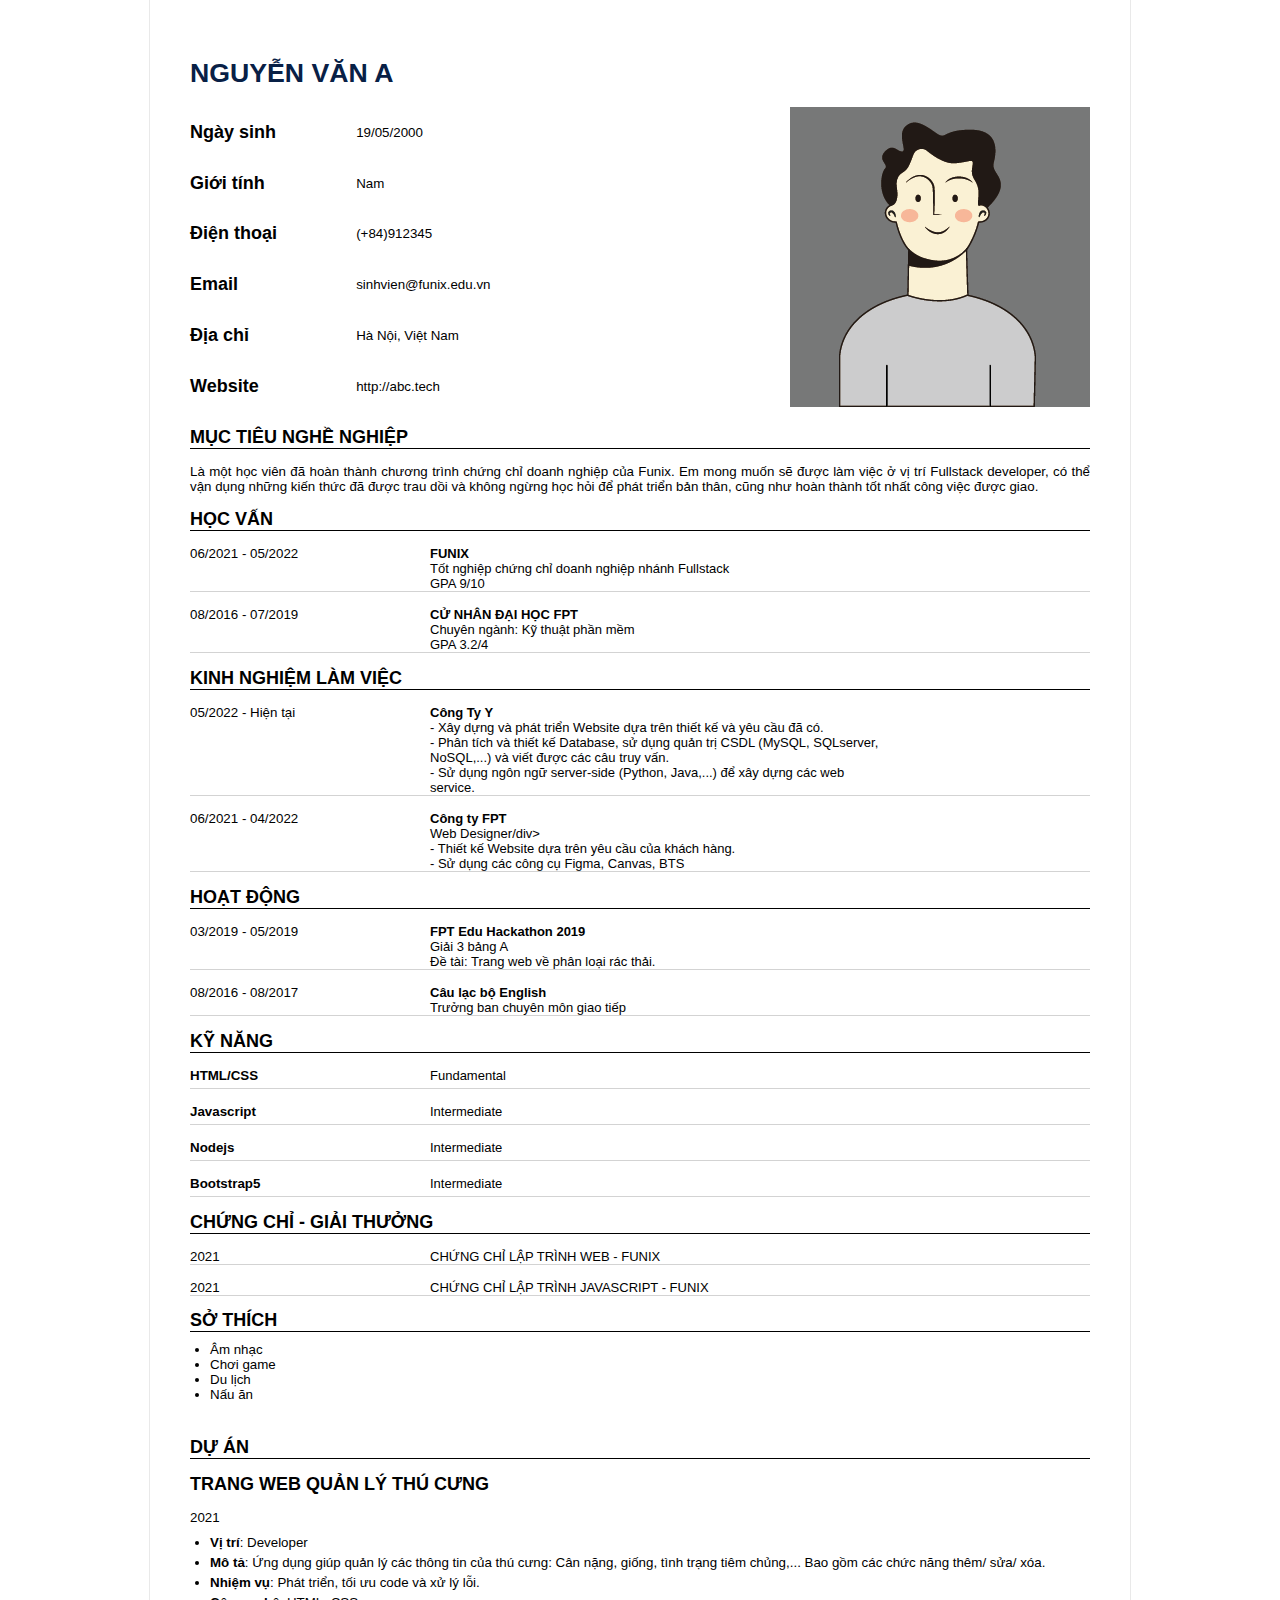
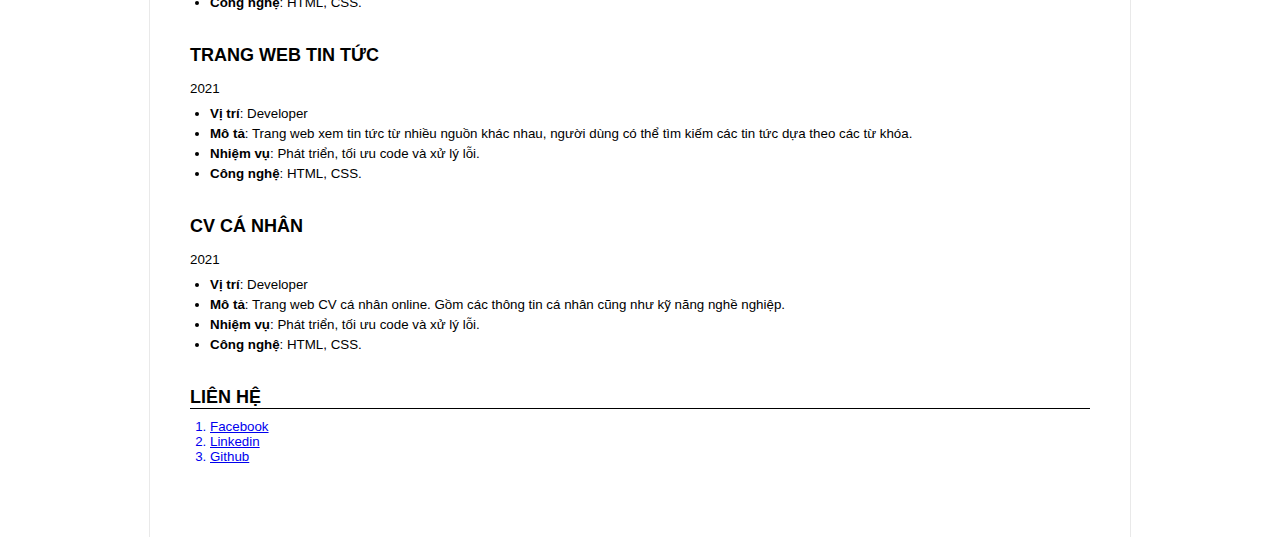
==== index.html @ 8b83e61c "Web 2022 2.1" ====
<!DOCTYPE html>
<html lang="en">
  <head>
    <meta charset="utf-8" />
    <title>Assignment 01</title>
    <meta name="robots" content="noindex" />

    <link rel="stylesheet" href="./css/styles.css" />
  </head>

  <body>
    <div class="cv-document">
      <div class="cv-page">
        <div class="section" id="info">
          <h1 class="section-name">NGUYỄN VĂN A</h1>
        </div>
        <div class="personal_info">
          <div class="detail_inf">
            <div class="section" id="birthday">
              <h2 class="section-title">Ngày sinh</h2>
              <div class="section-content">19/05/2000</div>
            </div>

            <div class="section" id="gender">
              <h2 class="section-title">Giới tính</h2>
              <div class="section-content">Nam</div>
            </div>

            <div class="section" id="phoneNumber">
              <h2 class="section-title">Điện thoại</h2>
              <div class="section-content">(+84)912345</div>
            </div>

            <div class="section" id="Email">
              <h2 class="section-title">Email</h2>
              <div class="section-content">sinhvien@funix.edu.vn</div>
            </div>

            <div class="section" id="address">
              <h2 class="section-title">Địa chỉ</h2>
              <div class="section-content">Hà Nội, Việt Nam</div>
            </div>

            <div class="section" id="certificate">
              <h2 class="section-title">Website</h2>
              <div class="section-content">http://abc.tech</div>
            </div>
          </div>

          <div class="image_cv">
            <img src="./images/default-avatar.png" alt="avatar" />
          </div>
        </div>
        <div class="section" id="hobby">
          <h2 class="section-title" id="focus">MỤC TIÊU NGHỀ NGHIỆP</h2>
          <div class="section-content" id="section-content">
            Là một học viên đã hoàn thành chương trình chứng chỉ doanh nghiệp
            của Funix. Em mong muốn sẽ được làm việc ở vị trí Fullstack
            developer, có thể vận dụng những kiến thức đã được trau dồi và không
            ngừng học hỏi để phát triển bản thân, cũng như hoàn thành tốt nhất
            công việc được giao.
          </div>
        </div>

        <div class="section">
          <h2 class="section-title" id="focus">HỌC VẤN</h2>
          <div class="section-1">
            <div class="section-year">06/2021 - 05/2022</div>
            <div class="section-title">
              <h3 class="section-cont">FUNIX</h3>
              <div class="section-cont">
                Tốt nghiệp chứng chỉ doanh nghiệp nhánh Fullstack
              </div>
              <div class="section-cont">GPA 9/10</div>
            </div>
          </div>
          <div class="section-2">
            <div class="section-year">08/2016 - 07/2019</div>
            <div class="section-title">
              <h3 class="section-cont">CỬ NHÂN ĐẠI HỌC FPT</h3>
              <div class="section-cont">Chuyên ngành: Kỹ thuật phần mềm</div>
              <div class="section-cont">GPA 3.2/4</div>
            </div>
          </div>
        </div>
        <div class="section" id="experience">
          <h2 class="section-title" id="focus">KINH NGHIỆM LÀM VIỆC</h2>
          <div class="section-1">
            <div class="section-year">05/2022 - Hiện tại</div>
            <div class="section-title">
              <h3 class="section-cont">Công Ty Y</h3>
              <div class="section-cont">
                - Xây dựng và phát triển Website dựa trên thiết kế và yêu cầu đã
                có.
              </div>
              <div class="section-cont">
                - Phân tích và thiết kế Database, sử dụng quản trị CSDL (MySQL,
                SQLserver, NoSQL,...) và viết được các câu truy vấn.
              </div>
              <div class="section-cont">
                - Sử dụng ngôn ngữ server-side (Python, Java,...) để xây dựng
                các web service.
              </div>
            </div>
          </div>
          <div class="section-2">
            <div class="section-year">06/2021 - 04/2022</div>
            <div class="section-title">
              <h3 class="section-cont">Công ty FPT</h3>
              <div class="section-cont">Web Designer/div>
              <div class="section-cont">- Thiết kế Website dựa trên yêu cầu của khách hàng.</div>
              <div class="section-cont">- Sử dụng các công cụ Figma, Canvas, BTS</div>
            </div>
          </div>
        </div>

        <div class="section3" id="hobby">
          <h2 class="section-title" id="focus">HOẠT ĐỘNG</h2>
          <div class="section-4">
            <div class="section-year">03/2019 - 05/2019</div>
            <div class="section-title">
              <h3 class="section-cont">FPT Edu Hackathon 2019</h3>
              <div class="section-cont">
                Giải 3 bảng A
              </div>
              <div class="section-cont">Đề tài: Trang web về phân loại rác thải.</div>
            </div>
          </div>
          <div class="section-5">
            <div class="section-year">08/2016 - 08/2017</div>
            <div class="section-title">
              <h3 class="section-cont">Câu lạc bộ English</h3>
              <div class="section-cont">Trưởng ban chuyên môn giao tiếp </div>
            </div>
          </div>
        </div>

        <div class="section3" id="skill">
          <h2 class="section-title" id="focus">KỸ NĂNG</h2>
          <div class="section-4">
            <div class="section-year" id="section-skill">HTML/CSS</div>
            <div class="section-title">
              <div class="section-cont">Fundamental</div>
            </div>
          </div>
          <div class="section-5">
            <div class="section-year" id="section-skill">Javascript</div>
            <div class="section-title">
              <div class="section-cont">Intermediate</div>
            </div>
          </div>
          <div class="section-5">
            <div class="section-year" id="section-skill">Nodejs</div>
            <div class="section-title">
              <div class="section-cont">Intermediate</div>
            </div>
          </div>
          <div class="section-5">
            <div class="section-year" id="section-skill">Bootstrap5</div>
            <div class="section-title">
              <div class="section-cont">Intermediate</div>
            </div>
          </div>
        </div>

        <div class="section3" id="certificate-1">
          <h2 class="section-title" id="focus">CHỨNG CHỈ - GIẢI THƯỞNG</h2>
          <div class="section-4">
            <div class="section-year" >2021</div>
            <div class="section-title">
              <div class="section-cont" id="section-certificate">Chứng chỉ lập trình Web - Funix</div>
            </div>
          </div>
          <div class="section-5">
            <div class="section-year" >2021</div>
            <div class="section-title">
              <div class="section-cont" id="section-certificate">Chứng chỉ lập trình Javascript - Funix</div>
            </div>
          </div>
        </div>

        <div class="section3" id="hobby">
          <h2 class="section-title" id="focus">SỞ THÍCH</h2>
          <div class="section-content">
            <ul class="list">
              <li class="music">Âm nhạc</li>
              <li class="game">Chơi game</li>
              <li class="tour">Du lịch</li>
              <li class="cook">Nấu ăn</li>
            </ul>
          </div>
        </div>

        <div class="section3" id="project">
          <h2 class="section-title" id="focus">DỰ ÁN</h2>
          <div class="section-content"></div>
        </div>

        <div class="section3" id="contact">
          <h2 class="section-title">TRANG WEB QUẢN LÝ THÚ CƯNG</h2>
          <div class="section-content" id="contact-year">2021</div>
          <div class="section-content">
            <ul class="list">
              <li class="list-content"><b>Vị trí</b>: Developer</li>
              <li class="list-content"><b>Mô tả</b>: Ứng dụng giúp quản lý các thông tin của thú cưng: Cân nặng, giống, tình trạng tiêm chủng,... Bao gồm các chức năng thêm/ sửa/ xóa.</li>
              <li class="list-content"><b>Nhiệm vụ</b>: Phát triển, tối ưu code và xử lý lỗi.</li>
              <li class="list-content"><b>Công nghệ</b>: HTML, CSS.</li>
            </ul>
          </div>
        </div>

        <div class="section3" id="contact">
          <h2 class="section-title">TRANG WEB TIN TỨC</h2>
          <div class="section-content" id="contact-year">2021</div>
          <div class="section-content">
            <ul class="list">
              <li class="list-content"><b>Vị trí</b>: Developer</li>
              <li class="list-content"><b>Mô tả</b>: Trang web xem tin tức từ nhiều nguồn khác nhau, người dùng có thể tìm kiếm các tin tức dựa theo các từ khóa.</li>
              <li class="list-content"><b>Nhiệm vụ</b>: Phát triển, tối ưu code và xử lý lỗi.</li>
              <li class="list-content"><b>Công nghệ</b>: HTML, CSS.</li>
            </ul>
          </div>
        </div>

        <div class="section3" id="contact">
          <h2 class="section-title">CV CÁ NHÂN</h2>
          <div class="section-content" id="contact-year">2021</div>
          <div class="section-content">
            <ul class="list">
              <li class="list-content"><b>Vị trí</b>: Developer</li>
              <li class="list-content"><b>Mô tả</b>: Trang web CV cá nhân online. Gồm các thông tin cá nhân cũng như kỹ năng nghề nghiệp.</li>
              <li class="list-content"><b>Nhiệm vụ</b>: Phát triển, tối ưu code và xử lý lỗi.</li>
              <li class="list-content"><b>Công nghệ</b>: HTML, CSS.</li>
            </ul>
          </div>
        </div>

        <div class="section3" id="contact">
          <h2 class="section-title" id="focus">LIÊN HỆ</h2>
          <div class="section-content">
            <ol class="social">
              <a href="#"><li class="face">Facebook</li></a>
              <a href="#"><li class="linkin">Linkedin</li></a>
              <a href="#"><li class="git">Github</li></a>
            </ol>
          </div>
        </div>
      </div>
    </div>
  </body>
</html>
---- css/styles.css ----
body {
  margin: 0px;
}

.cv-document {
  box-sizing: border-box;
  border: none;
  outline: 0;
  font-weight: inherit;
  font-style: inherit;
  vertical-align: baseline;
  text-decoration: none;
  margin: 0;
  padding: 0;
  width: 100%;
  font-family: arial, sans-serif, tahoma;
  font-size: 10pt;
}

.cv-page {
  outline: 0;
  font-weight: inherit;
  font-style: inherit;
  font-size: 100%;
  vertical-align: baseline;
  text-decoration: none;
  width: 900px;
  min-height: 900px;
  margin: 0 auto;
  box-shadow: 0 0 1px rgba(0, 0, 0, 0.5);
  background-color: #fff;
  position: relative;

  padding: 40px;
}
.personal_info {
  display: flex;
  justify-content: space-between;
}

.section-name {
  color: #082046;
}
#birthday,
#gender,
#phoneNumber,
#Email,
#address,
#certificate {
  display: flex;
  align-items: center;
  gap: 50px;
}
.section-title {
  width: 25%;
  font-size: 18px;
}
.section {
  width: 200%;
}
#focus {
  border-bottom: 1px solid black;
  width: 50%;
}
#section-content {
  word-break: break-word;
  width: 50%;
  text-align: justify;
}

.section-year {
  width: 25%;
}
.section-1,
.section-2 {
  display: flex;
  border-bottom: 1px solid lightgrey;
  gap: 15px;
  margin-top: 15px;
  width: 50%;
}
.section-cont {
  margin: 0px;
  width: 200%;
  font-size: 13px;
}
.list,
.social {
  margin-top: -25px;
  padding: 20px;
}
.section3 {
  width: 100%;
}
.section-4,
.section-5 {
  display: flex;
  border-bottom: 1px solid lightgrey;
  gap: 15px;
  margin-top: 15px;
  width: 50%;
}
#section-skill {
  font-weight: bold;
  size: 12px;
  margin-bottom: 5px;
}
#certificate-1 {
  text-transform: uppercase;
}
.list-content {
  margin-top: 5px;
}
#contact-year {
  margin: 10px 0px;
}
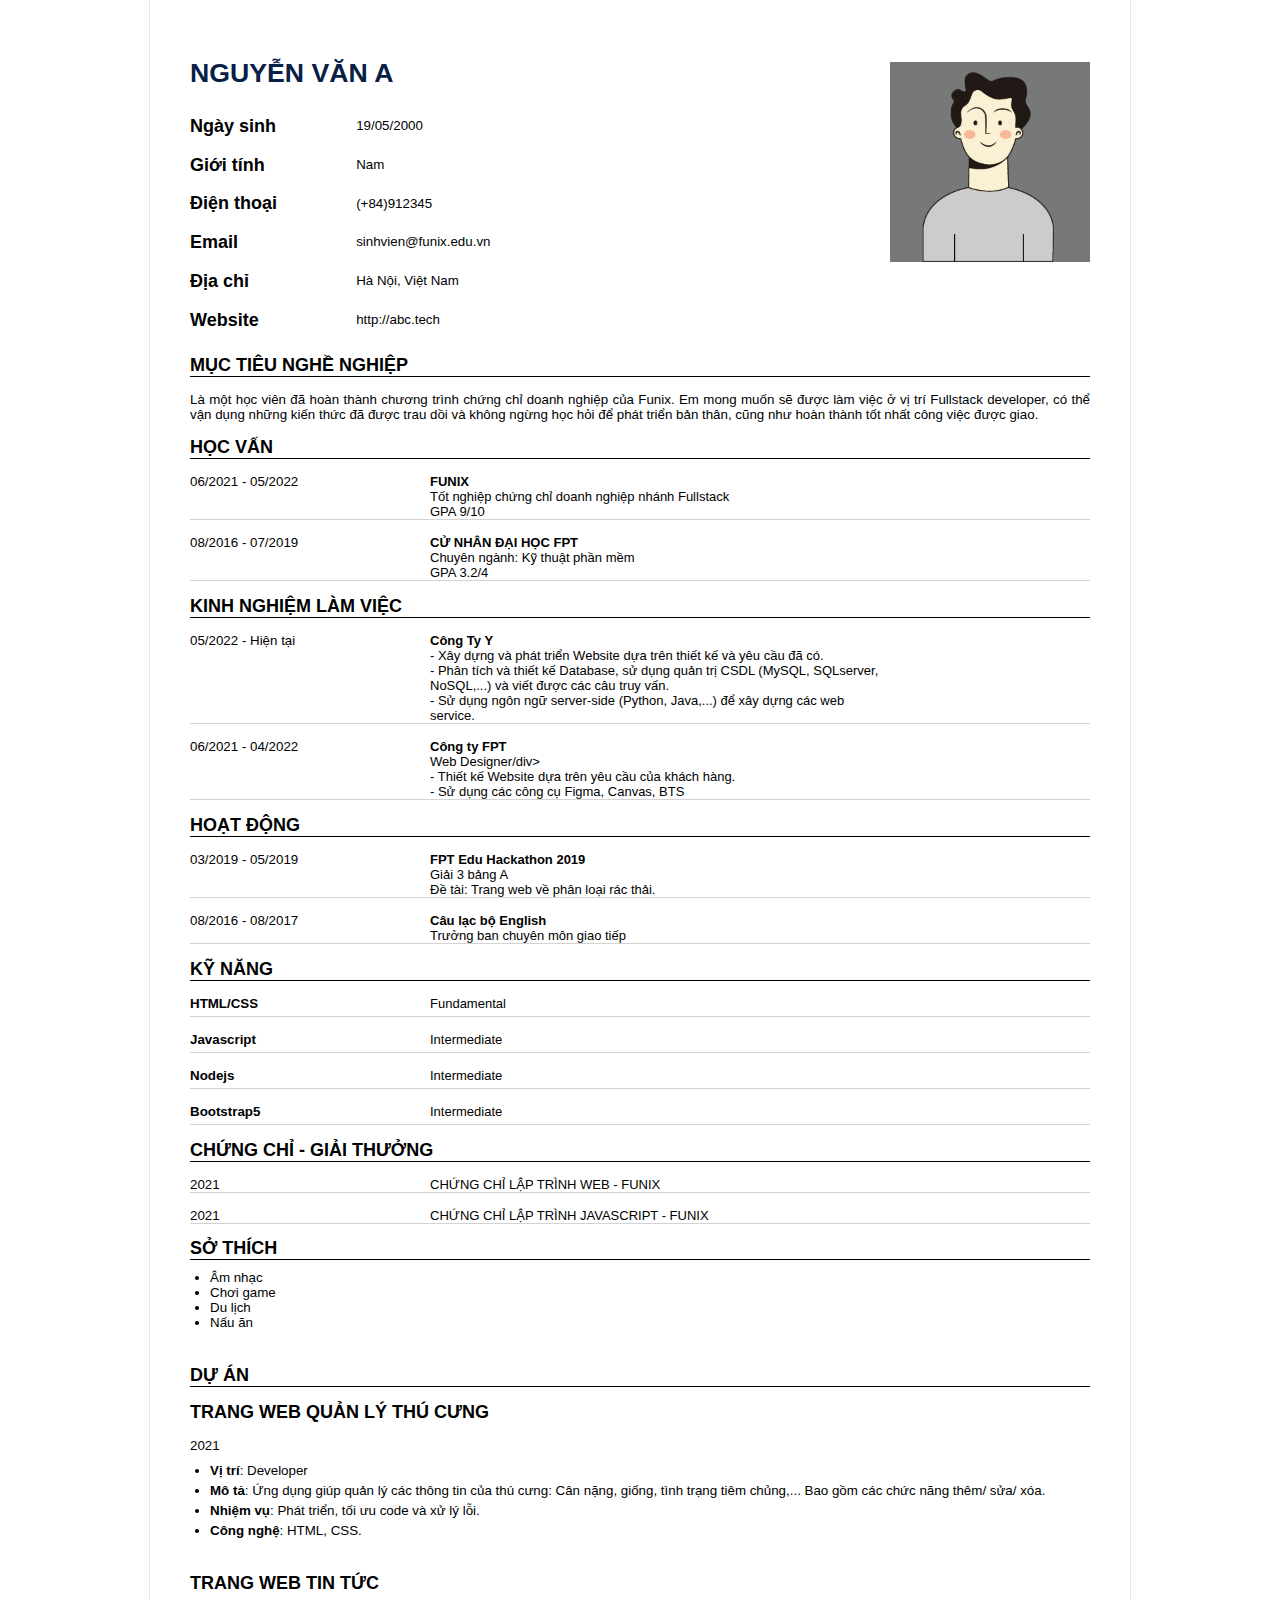
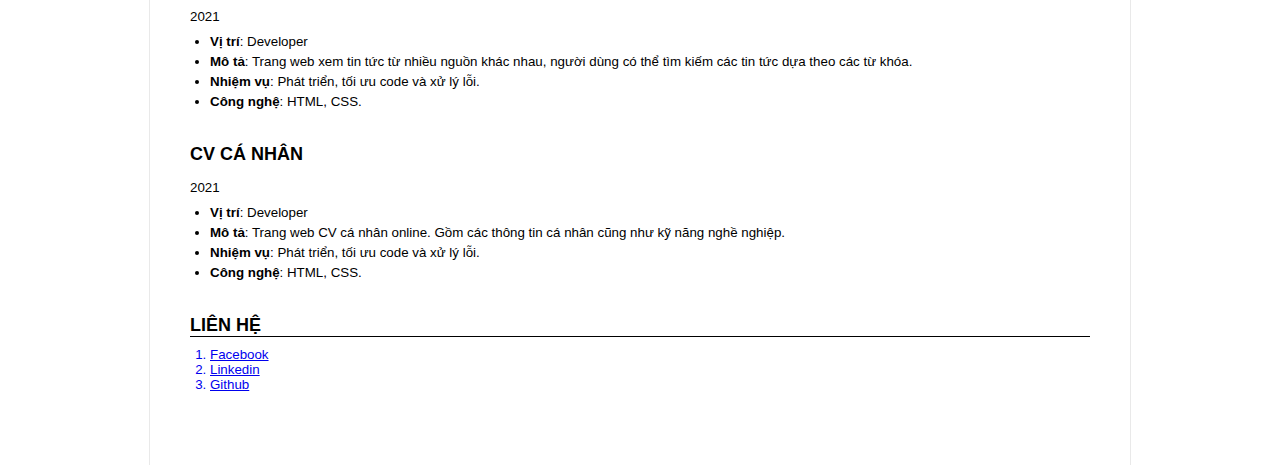
==== commit e7cf1ce0: "ajust some information" ====
--- a/index.html
+++ b/index.html
@@ -48,7 +48,7 @@
           </div>
 
           <div class="image_cv">
-            <img src="./images/default-avatar.png" alt="avatar" />
+            <img src="./images/default-avatar.png" alt="avatar"/>
           </div>
         </div>
         <div class="section" id="hobby">
--- a/css/styles.css
+++ b/css/styles.css
@@ -50,6 +50,11 @@
   display: flex;
   align-items: center;
   gap: 50px;
+  line-height: 0.5;
+}
+img {
+  width: 200px;
+  margin-top: -45px;
 }
 .section-title {
   width: 25%;
